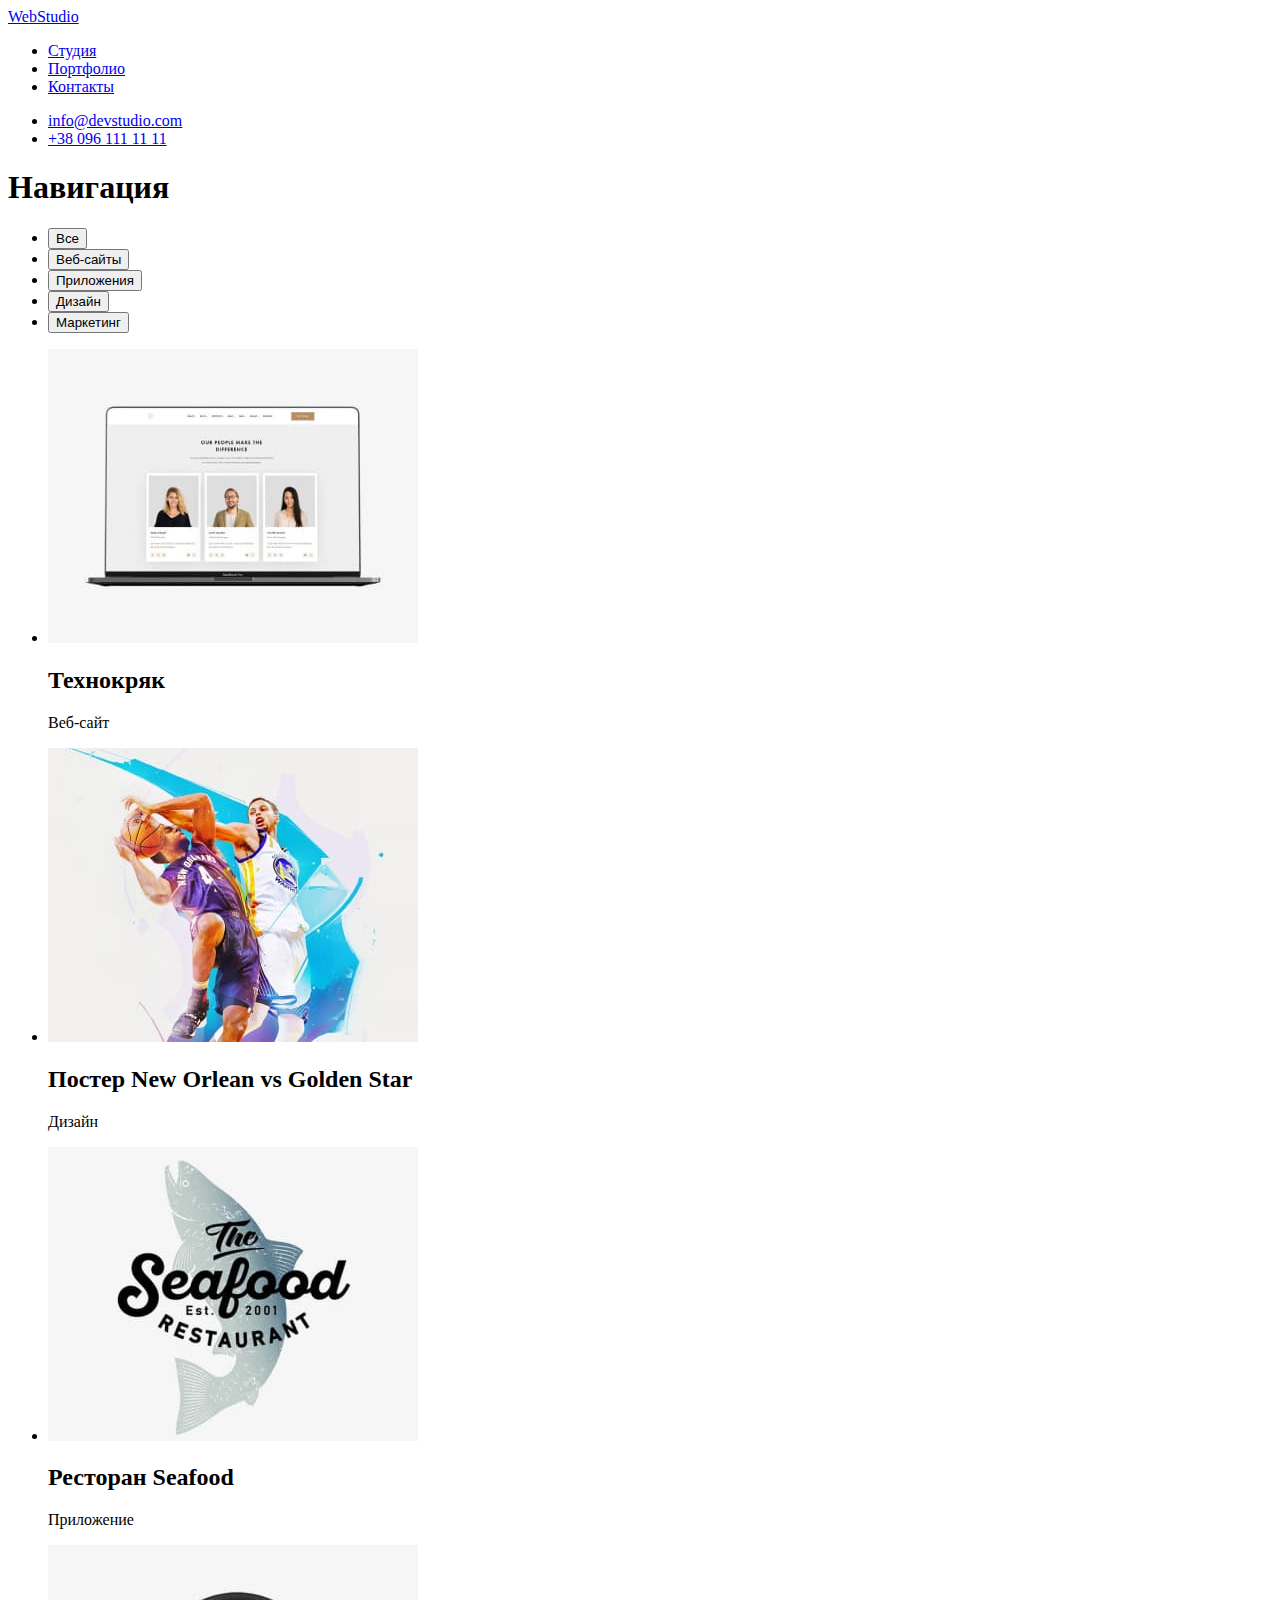
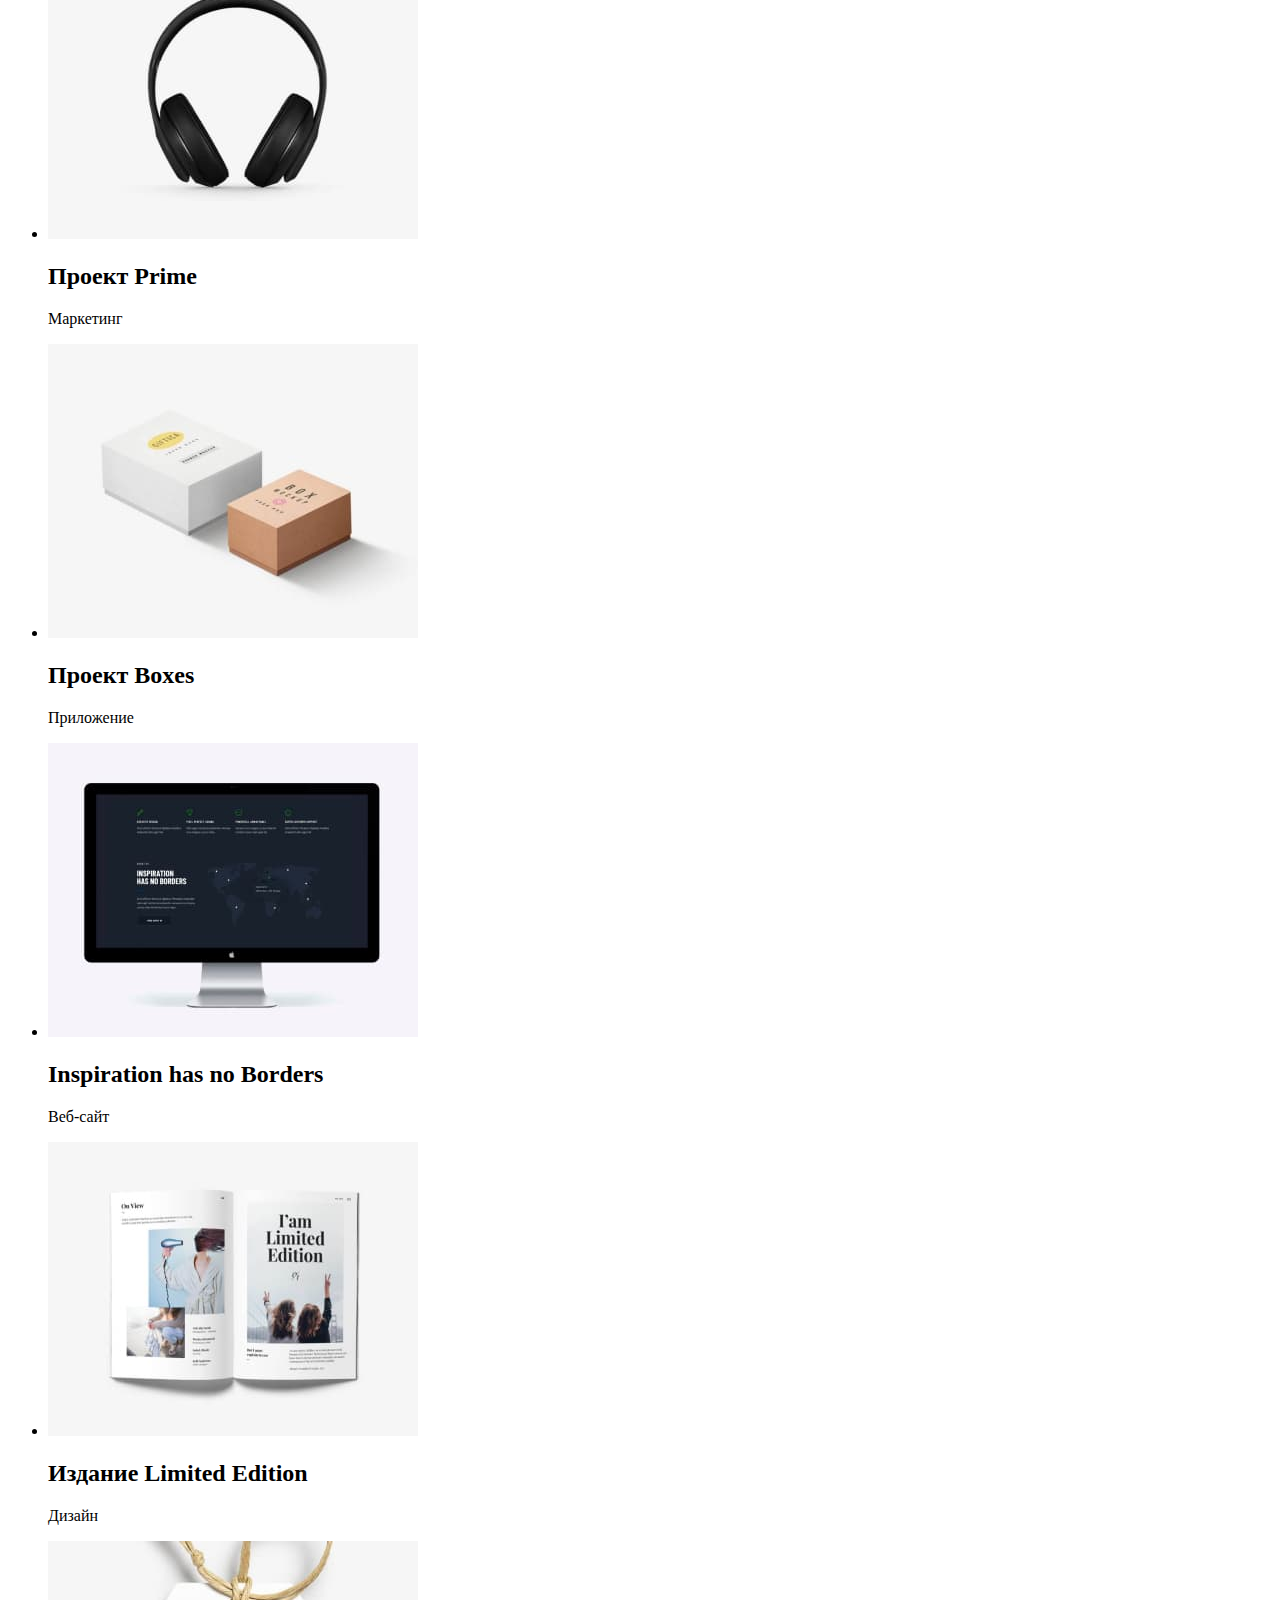
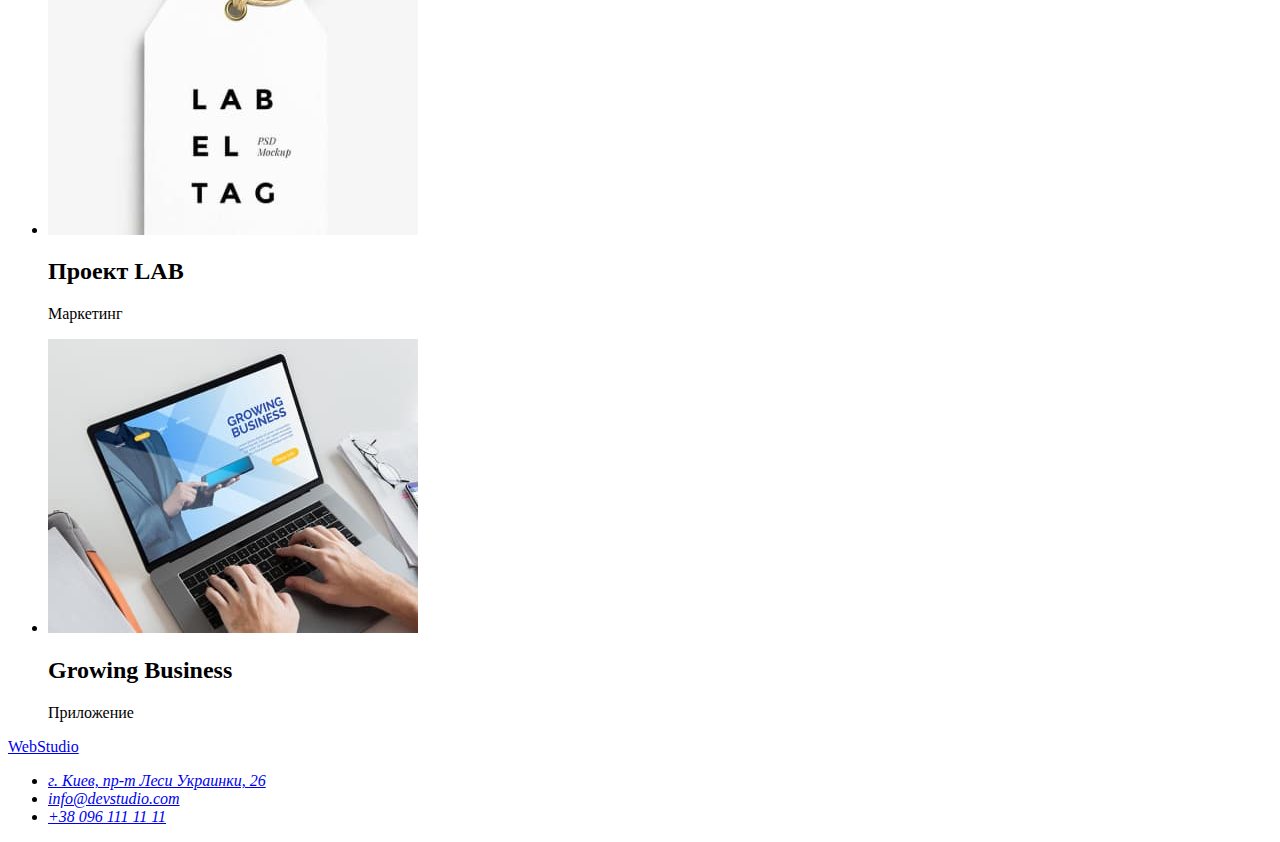
==== portfolio.html @ aaba1841 "inf_portfolio" ====
<!DOCTYPE html>
<html lang="ru">
<head>
    <meta charset="UTF-8">
    <meta http-equiv="X-UA-Compatible" content="IE=edge">
    <meta name="viewport" content="width=device-width, initial-scale=1.0">
    <title>Portfolio</title>
</head>
<body>
    <header>
        <nav>
            <a href="#">WebStudio</a>
            <ul>
                <li><a href="#">Студия</a></li>
                <li><a href="#">Портфолио</a></li>
                <li><a href="#">Контакты</a></li>
            </ul>
        </nav>
        <ul>
            <li><a href="mailto:info@devstudio.com">info@devstudio.com</a></li>
            <li><a href="tel:+380961111111">+38 096 111 11 11</a></li>
        </ul>
    </header>

    <main>
        <section>
            <h1>Навигация</h1>
            
                <ul>
                    <li><button type="button">Все</button></li>
                    <li><button type="button">Веб-сайты</button></li>
                    <li><button type="button">Приложения</button></li>
                    <li><button type="button">Дизайн</button></li>
                    <li><button type="button">Маркетинг</button></li>
                </ul>
            

            <ul>
                <li>
                    <img src="./images/project1.jpg" alt="Технокряк">
                    <h2>Технокряк</h2>
                    <p>Веб-сайт</p>
                </li>
                <li>
                    <img src="./images/project2.jpg" alt="Постер New Orlean vs Golden Star">
                    <h2>Постер New Orlean vs Golden Star</h2>
                    <p>Дизайн</p>
                </li>
                <li>
                    <img src="./images/project3.jpg" alt="Ресторан Seafood">
                    <h2>Ресторан Seafood</h2>
                    <p>Приложение</p>
                </li>
                <li>
                    <img src="./images/project4.jpg" alt="Проект Prime">
                    <h2>Проект Prime</h2>
                    <p>Маркетинг</p>
                </li>
                <li>
                    <img src="./images/project5.jpg" alt="Проект Boxes">
                    <h2>Проект Boxes</h2>
                    <p>Приложение</p>
                </li>
                <li>
                    <img src="./images/project6.jpg" alt="Inspiration has no Borders">
                    <h2>Inspiration has no Borders</h2>
                    <p>Веб-сайт</p>
                </li>
                <li>
                    <img src="./images/project7.jpg" alt="Издание Limited Edition">
                    <h2>Издание Limited Edition</h2>
                    <p>Дизайн</p>
                </li>
                <li>
                    <img src="./images/project8.jpg" alt="Проект LAB">
                    <h2>Проект LAB</h2>
                    <p>Маркетинг</p>
                </li>
                <li>
                    <img src="./images/project9.jpg" alt="Growing Business">
                    <h2>Growing Business</h2>
                    <p>Приложение</p>
                </li>
            </ul>
        </section>
    </main>
    <footer>
        <a href="#">WebStudio</a>
        <address>
            <ul>
                <li>
                    <a href="#">г. Киев, пр-т Леси Украинки, 26</a>
                </li>
                <li>
                    <a href="mailto:info@devstudio.com">info@devstudio.com</a>
                </li>
                <li>
                    <a href="tel:+380961111111">+38 096 111 11 11</a>
                </li>
            </ul>
        </address>
    </footer>
    
</body>
</html>
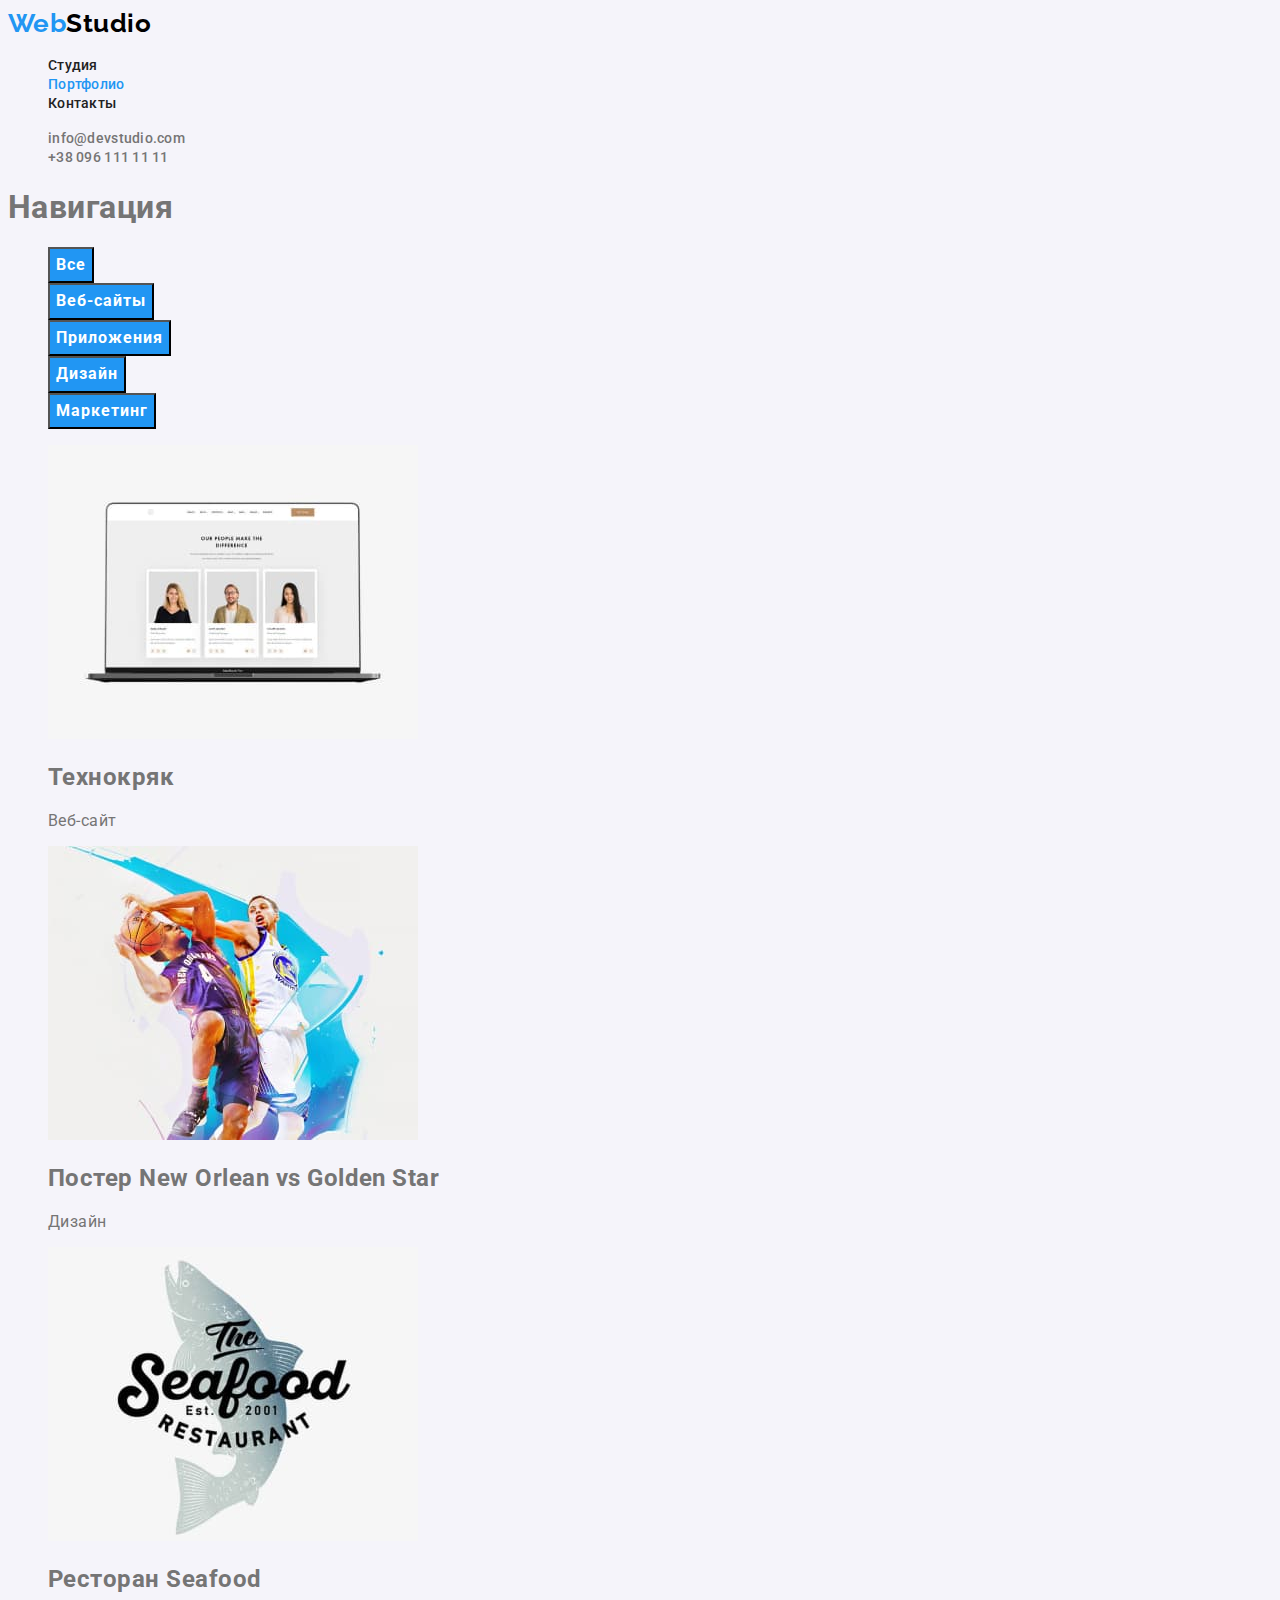
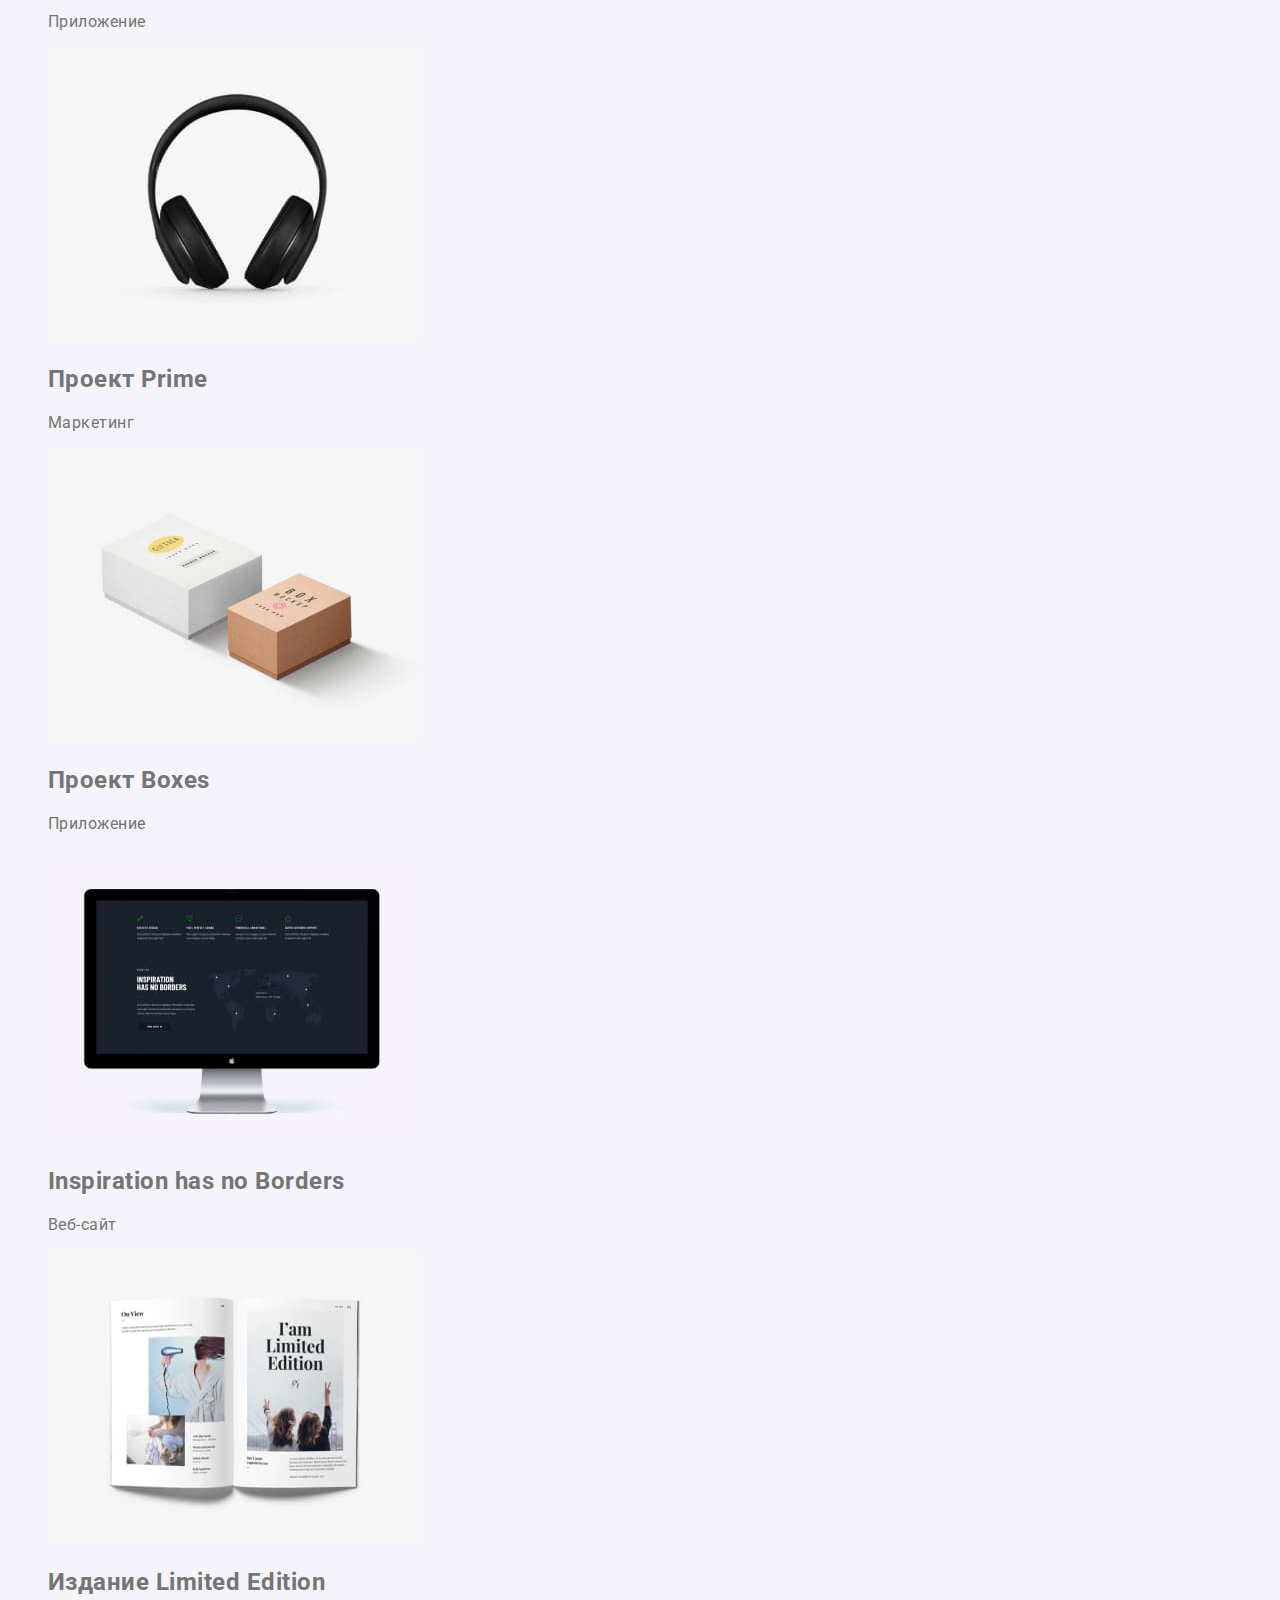
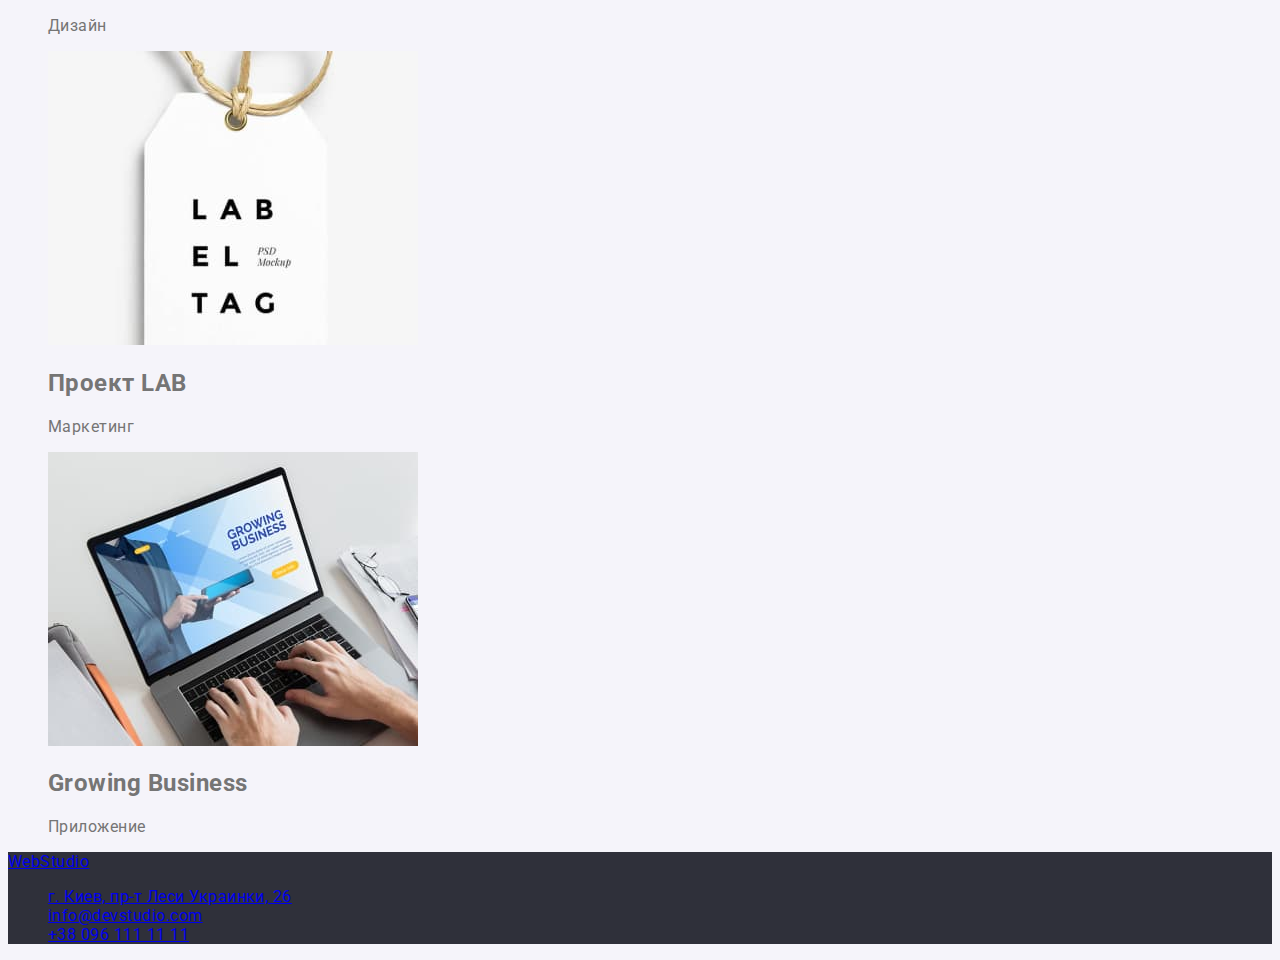
==== commit 427a95b8: "css_portfolio" ====
--- a/portfolio.html
+++ b/portfolio.html
@@ -5,20 +5,27 @@
     <meta http-equiv="X-UA-Compatible" content="IE=edge">
     <meta name="viewport" content="width=device-width, initial-scale=1.0">
     <title>Portfolio</title>
+    <link rel="preconnect" href="https://fonts.googleapis.com">
+    <link rel="preconnect" href="https://fonts.gstatic.com" crossorigin>
+    <link href="https://fonts.googleapis.com/css2?family=Raleway:wght@700&family=Roboto:wght@400;500;700;900&display=swap"
+        rel="stylesheet">
+    <link rel="stylesheet" href="./css/styles.css">
 </head>
 <body>
     <header>
         <nav>
-            <a href="#">WebStudio</a>
-            <ul>
-                <li><a href="#">Студия</a></li>
-                <li><a href="#">Портфолио</a></li>
-                <li><a href="#">Контакты</a></li>
+            <a href="#" class="logo">
+                <span class="logo-start">Web</span><span class="logo-end">Studio</span>
+            </a>
+            <ul class="site-nav">
+                <li><a href="./index.html" class="link">Студия</a></li>
+                <li><a href="#" class="link current">Портфолио</a></li>
+                <li><a href="#" class="link">Контакты</a></li>
             </ul>
         </nav>
-        <ul>
-            <li><a href="mailto:info@devstudio.com">info@devstudio.com</a></li>
-            <li><a href="tel:+380961111111">+38 096 111 11 11</a></li>
+        <ul class="site-contacts">
+            <li><a href="mailto:info@devstudio.com" class="contacts-link">info@devstudio.com</a></li>
+            <li><a href="tel:+380961111111" class="contacts-link">+38 096 111 11 11</a></li>
         </ul>
     </header>
 
--- a/css/styles.css
+++ b/css/styles.css
@@ -0,0 +1,244 @@
+/* Цвет основного текста #212121; */
+/* Вторичний цвет текста #757575 */
+/* белый #FFFFFF */
+/* акцент #2196F3 */
+/* белый с прозрачностью rgba(255, 255, 255, 0.6); */
+/* лого верхнее чисто черный 000000 */
+/* основной фон белый #F5F4FA */
+/* вторичный фон #2F303A; */
+
+:root {
+    --title-text-color: #212121;
+    --acent-text-color: #2196F3;
+    --secondary-text-colar: #757575;
+    --black-text-color: #000000;
+    --white-text-color: #FFFFFF;
+    --secondary-background-color: #2F303A;
+    --primery-background-color: #F5F4FA;
+    --cont-list-colar: rgba(255, 255, 255, 0.6);
+    
+}
+
+
+
+
+
+
+
+body{
+    color: var(--secondary-text-colar);
+    background-color: var(--primery-background-color);
+    font-family: 'Roboto', sans-serif;
+    letter-spacing: 0.03em;
+    
+}
+
+/* Убираю точки в списках */
+ul{
+    list-style: none;
+    
+}
+
+/* logo */
+.logo{
+    font-family: 'Raleway', sans-serif;
+    text-decoration: none;
+    font-weight: 700;
+    font-size: 26px;
+    line-height: 1.2;
+    
+}
+
+.logo .logo-start{
+    color: var(--acent-text-color);
+}
+
+.logo .logo-end{
+    color: var(--black-text-color);
+}
+
+/* site nav */
+.site-nav a{
+    text-decoration: none;
+}
+
+.site-nav .link{
+    color: var(--title-text-color);
+    font-weight: 500;
+    font-size: 14px;
+    line-height: 1.14;
+    letter-spacing: 0.02em;
+}
+
+.site-nav .link:hover,
+.site-nav .link:focus{
+    color: var(--acent-text-color);
+}
+
+.site-nav .link.current{
+    color: var(--acent-text-color);
+}
+
+/* контакты */
+.site-contacts a{
+    text-decoration: none;
+}
+
+.site-contacts .contacts-link{
+    color: var(--secondary-text-colar);
+    font-weight: 500;
+    font-size: 14px;
+    line-height: 1.14;
+    letter-spacing: 0.02em;
+}
+
+.site-contacts .contacts-link:hover,
+.site-contacts .contacts-link:focus{
+    color: var(--acent-text-color);
+}
+
+/* hero */
+.hero{
+    background-color: var(--secondary-background-color);
+}
+
+.hero-title{
+    color: var(--white-text-color);
+    font-weight: 900;
+    font-size: 44px;
+    line-height: 1.36;
+    text-align: center;
+    letter-spacing: 0.06em;
+    text-transform: uppercase;
+}
+
+
+/* секции */
+.section-title{
+    color: var(--title-text-color);
+    font-weight: 700;
+    font-size: 14px;
+    line-height: 1.14;
+    text-transform: uppercase;
+}
+
+/* features */
+.feature-list .list{
+    color: var(--title-text-color);
+    font-weight: 700;
+    font-size: 14px;
+    line-height: 1.14;
+    text-transform: uppercase;
+}
+
+.text-list{
+    font-weight: 400;
+    font-size: 14px;
+    line-height: 1.7;   
+}
+
+/* workers */
+.worker-list .worker{
+    color: var(--title-text-color);
+}
+
+.worker{
+    font-weight: 500;
+    font-size: 16px;
+    line-height: 1.18;
+    text-align: center;    
+}
+
+.work-position{
+    font-weight: 400;
+    font-size: 16px;
+    line-height: 1.18;
+    text-align: center;     
+}
+
+/* fotter */
+
+footer{
+    background-color: var(--secondary-background-color);
+}
+
+/* fotter-logo */
+.logo-footer{
+    font-family: 'Raleway', sans-serif;
+    text-decoration: none;
+    font-weight: 700;
+    font-size: 26px;
+    line-height: 1.2;
+        
+    
+        
+}
+
+
+.logo-footer .logo-footer-start{
+    color: var(--acent-text-color);
+}
+
+.logo-footer .logo-footer-end{
+    color: var(--white-text-color);
+}
+
+/* fotter-contacts */
+.contacts-nav a{
+    text-decoration: none;
+}
+
+.contacts-nav .place-list{
+    color: var(--white-text-color);
+    font-weight: 400;
+    font-size: 14px;
+    line-height: 1.7;   
+}
+
+.contacts-nav .place-list:hover,
+.contacts-nav .place-list:focus{
+    color: var(--acent-text-color);
+}
+
+.contacts-nav .cont-list{
+    color: var(--cont-list-colar);
+    font-weight: 400;
+    font-size: 14px;
+    line-height: 1.7;     
+}
+
+.contacts-nav .cont-list:hover,
+.contacts-nav .cont-list:focus{
+    color: var(--acent-text-color);
+}
+
+address{
+    font-style: normal;
+    
+}
+
+button{
+    background-color: var(--acent-text-color);
+    color: var(--white-text-color);
+    cursor: pointer;
+    font-family: inherit;
+    font-weight: 700;
+    font-size: 16px;
+    line-height: 1.9;
+    display: flex;
+    align-items: center;
+    text-align: center;
+    letter-spacing: 0.06em;
+}
+
+button:hover,
+button:focus{
+    background-color: #188CE8;
+}
+
+
+
+/* PORTFOLIO */
+
+
+
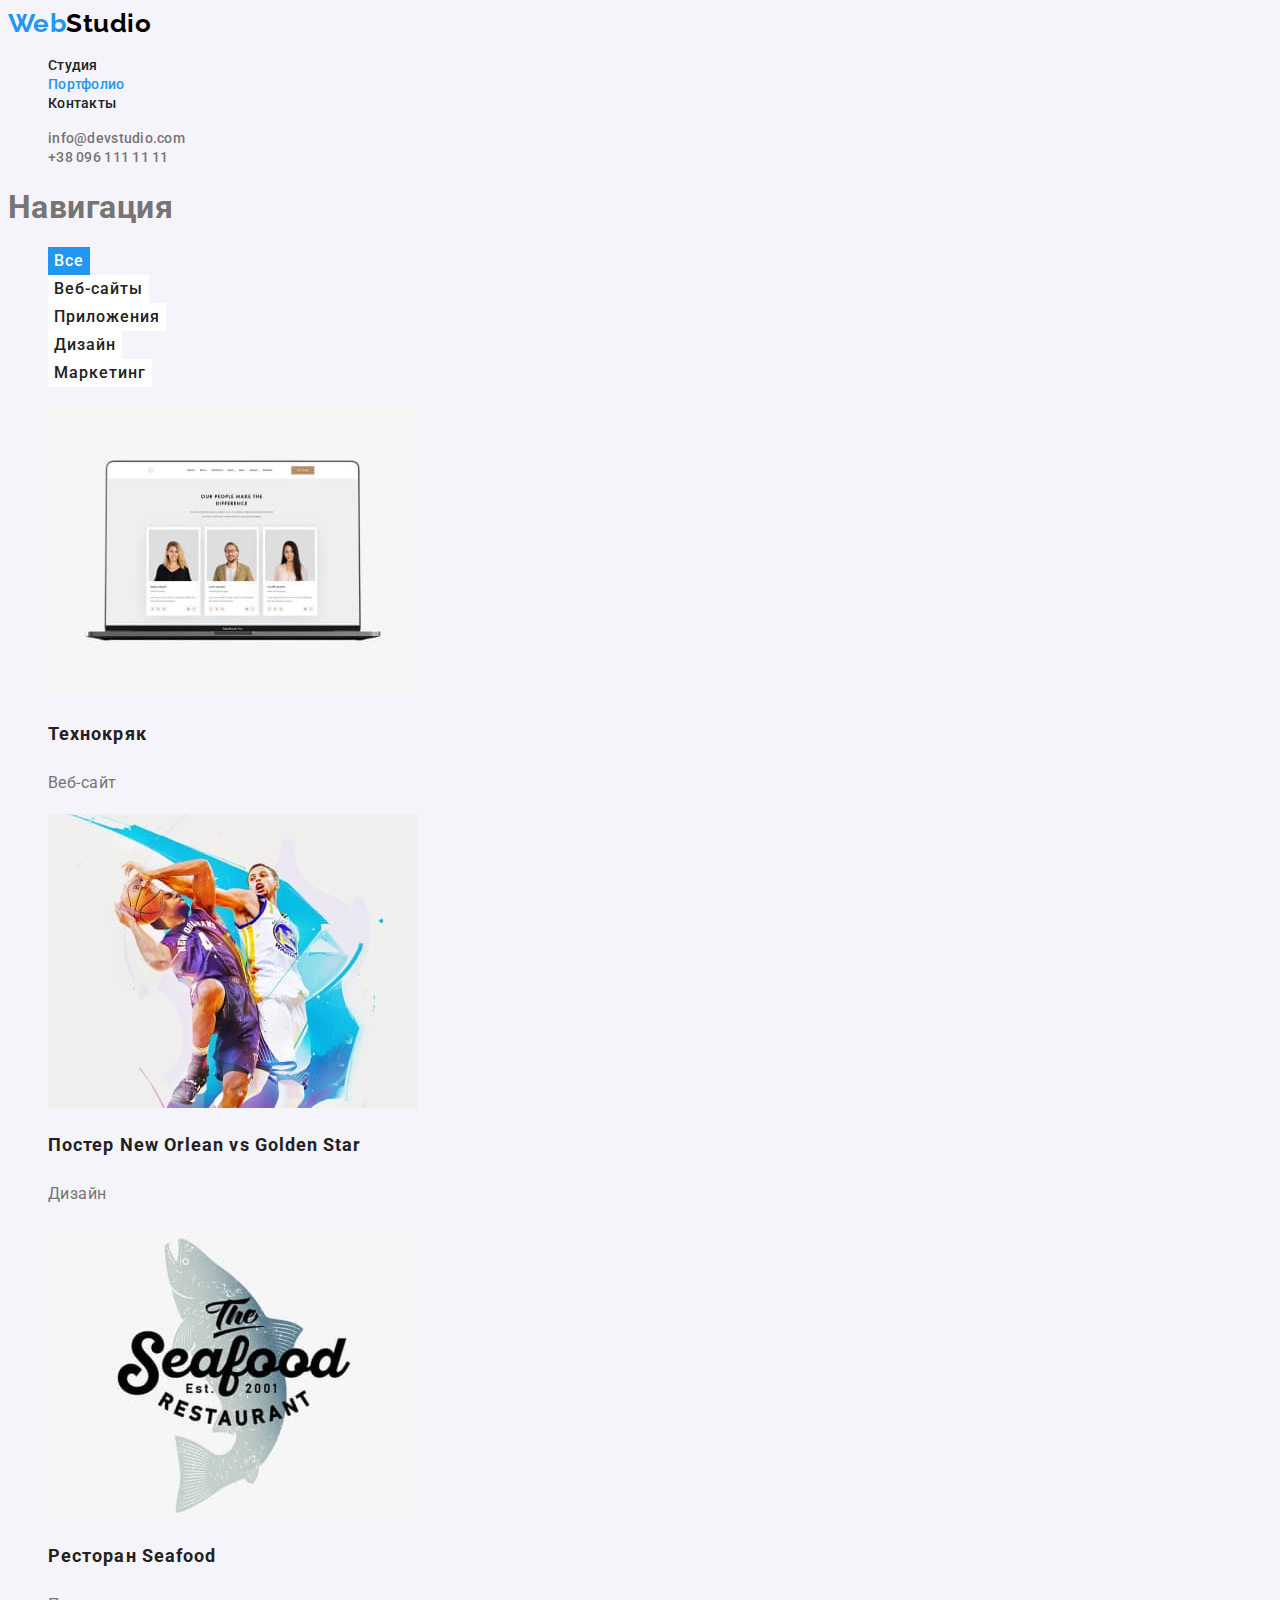
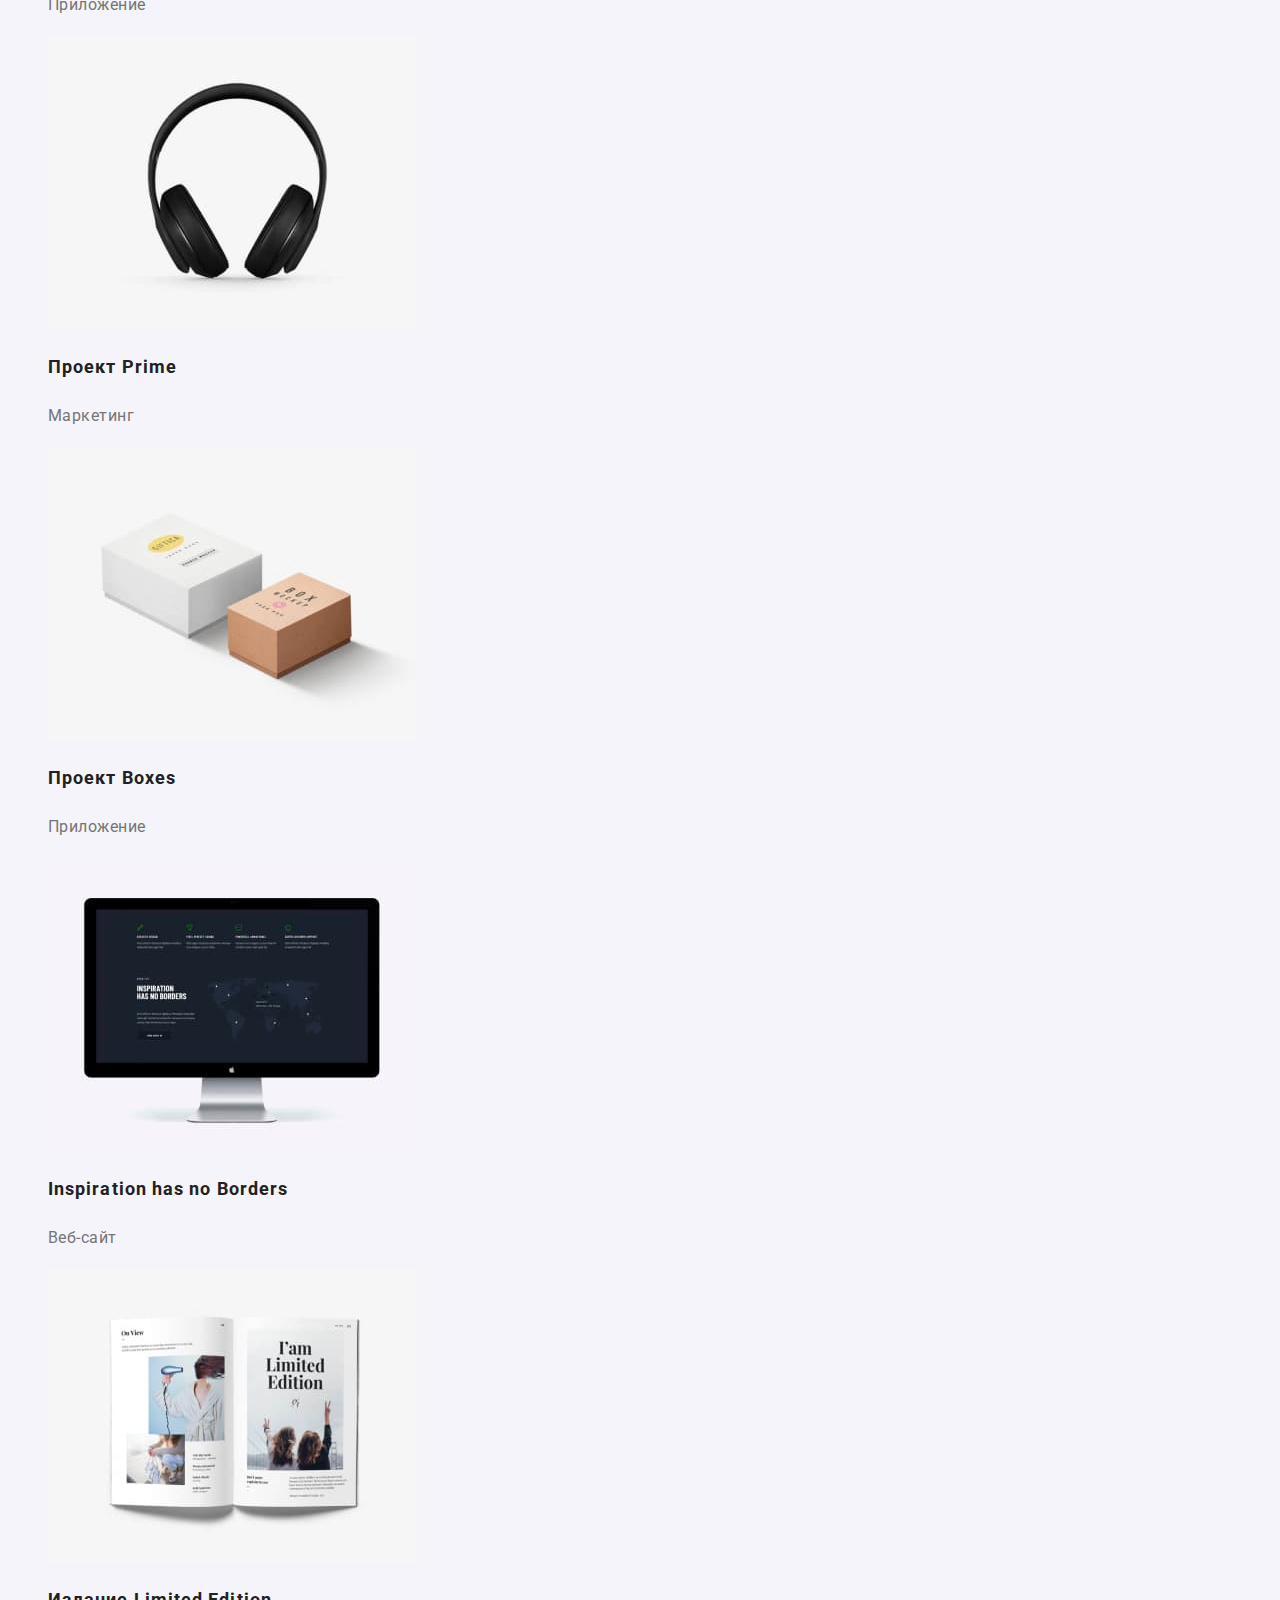
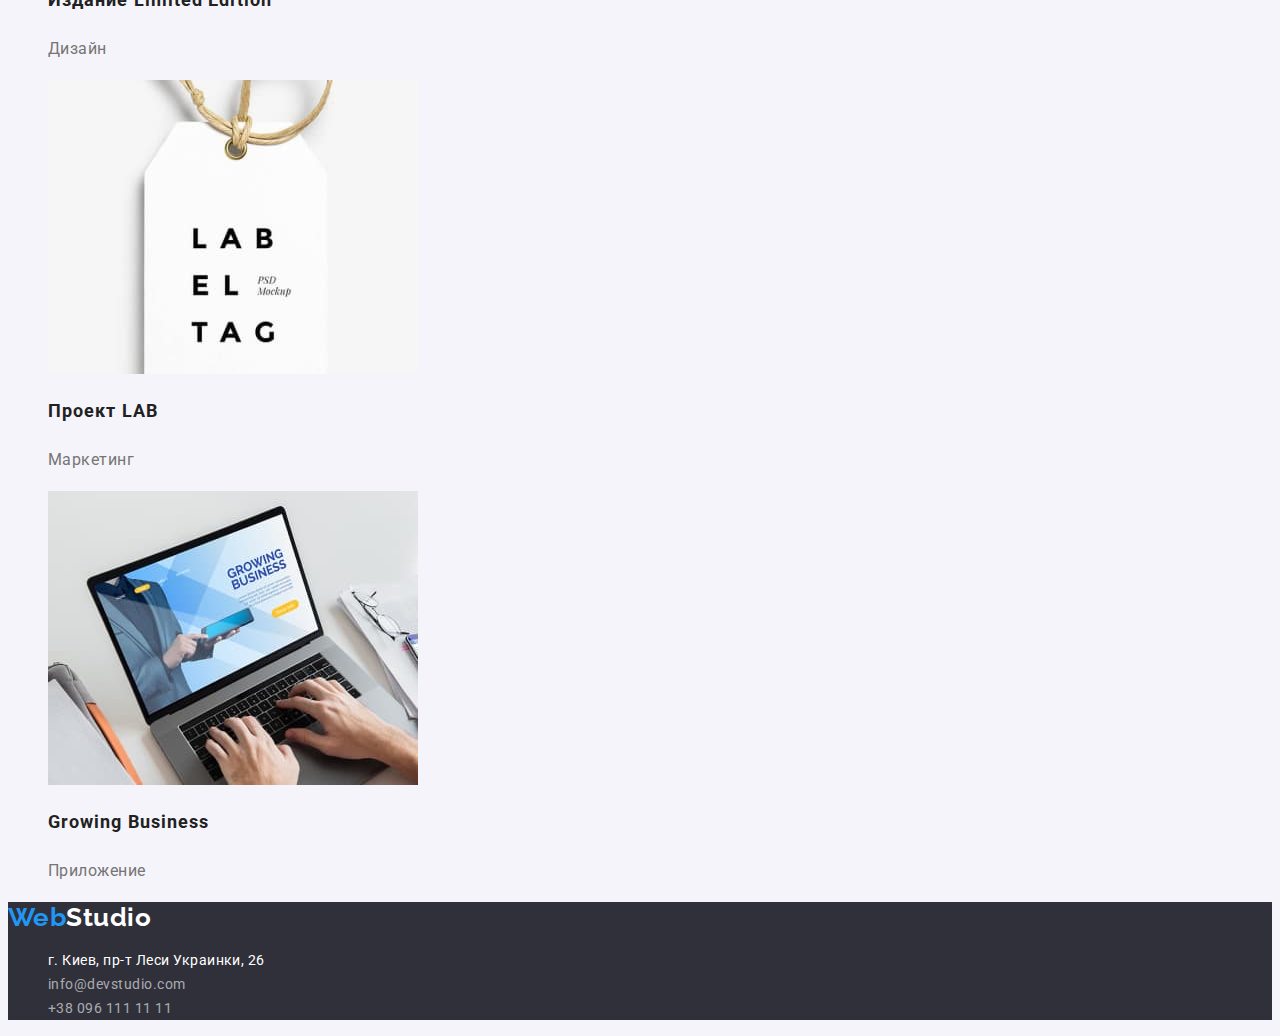
==== commit a2e89188: "css_portfolio" ====
--- a/portfolio.html
+++ b/portfolio.html
@@ -33,76 +33,78 @@
         <section>
             <h1>Навигация</h1>
             
-                <ul>
-                    <li><button type="button">Все</button></li>
-                    <li><button type="button">Веб-сайты</button></li>
-                    <li><button type="button">Приложения</button></li>
-                    <li><button type="button">Дизайн</button></li>
-                    <li><button type="button">Маркетинг</button></li>
+                <ul class="button-nav">
+                    <li><button type="button" class="button-list current">Все</button></li>
+                    <li><button type="button" class="button-list">Веб-сайты</button></li>
+                    <li><button type="button" class="button-list">Приложения</button></li>
+                    <li><button type="button" class="button-list">Дизайн</button></li>
+                    <li><button type="button" class="button-list">Маркетинг</button></li>
                 </ul>
             
 
-            <ul>
+            <ul class="projects">
                 <li>
                     <img src="./images/project1.jpg" alt="Технокряк">
-                    <h2>Технокряк</h2>
-                    <p>Веб-сайт</p>
+                    <h2 class="project-title">Технокряк</h2>
+                    <p class="project-list">Веб-сайт</p>
                 </li>
                 <li>
                     <img src="./images/project2.jpg" alt="Постер New Orlean vs Golden Star">
-                    <h2>Постер New Orlean vs Golden Star</h2>
-                    <p>Дизайн</p>
+                    <h2 class="project-title">Постер New Orlean vs Golden Star</h2>
+                    <p class="project-list">Дизайн</p>
                 </li>
                 <li>
                     <img src="./images/project3.jpg" alt="Ресторан Seafood">
-                    <h2>Ресторан Seafood</h2>
-                    <p>Приложение</p>
+                    <h2 class="project-title">Ресторан Seafood</h2>
+                    <p class="project-list">Приложение</p>
                 </li>
                 <li>
                     <img src="./images/project4.jpg" alt="Проект Prime">
-                    <h2>Проект Prime</h2>
-                    <p>Маркетинг</p>
+                    <h2 class="project-title">Проект Prime</h2>
+                    <p class="project-list">Маркетинг</p>
                 </li>
                 <li>
                     <img src="./images/project5.jpg" alt="Проект Boxes">
-                    <h2>Проект Boxes</h2>
-                    <p>Приложение</p>
+                    <h2 class="project-title">Проект Boxes</h2>
+                    <p class="project-list">Приложение</p>
                 </li>
                 <li>
                     <img src="./images/project6.jpg" alt="Inspiration has no Borders">
-                    <h2>Inspiration has no Borders</h2>
-                    <p>Веб-сайт</p>
+                    <h2 class="project-title">Inspiration has no Borders</h2>
+                    <p class="project-list">Веб-сайт</p>
                 </li>
                 <li>
                     <img src="./images/project7.jpg" alt="Издание Limited Edition">
-                    <h2>Издание Limited Edition</h2>
-                    <p>Дизайн</p>
+                    <h2 class="project-title">Издание Limited Edition</h2>
+                    <p class="project-list">Дизайн</p>
                 </li>
                 <li>
                     <img src="./images/project8.jpg" alt="Проект LAB">
-                    <h2>Проект LAB</h2>
-                    <p>Маркетинг</p>
+                    <h2 class="project-title">Проект LAB</h2>
+                    <p class="project-list">Маркетинг</p>
                 </li>
                 <li>
                     <img src="./images/project9.jpg" alt="Growing Business">
-                    <h2>Growing Business</h2>
-                    <p>Приложение</p>
+                    <h2 class="project-title">Growing Business</h2>
+                    <p class="project-list">Приложение</p>
                 </li>
             </ul>
         </section>
     </main>
     <footer>
-        <a href="#">WebStudio</a>
+        <a href="#" class="logo-footer">
+            <span class="logo-footer-start">Web</span><span class="logo-footer-end">Studio</span>
+        </a>
         <address>
-            <ul>
+            <ul class="contacts-nav">
                 <li>
-                    <a href="#">г. Киев, пр-т Леси Украинки, 26</a>
+                    <a href="#" class="place-list">г. Киев, пр-т Леси Украинки, 26</a>
                 </li>
                 <li>
-                    <a href="mailto:info@devstudio.com">info@devstudio.com</a>
+                    <a href="mailto:info@devstudio.com " class="cont-list">info@devstudio.com</a>
                 </li>
                 <li>
-                    <a href="tel:+380961111111">+38 096 111 11 11</a>
+                    <a href="tel:+380961111111" class="cont-list">+38 096 111 11 11</a>
                 </li>
             </ul>
         </address>
--- a/css/styles.css
+++ b/css/styles.css
@@ -16,6 +16,7 @@
     --secondary-background-color: #2F303A;
     --primery-background-color: #F5F4FA;
     --cont-list-colar: rgba(255, 255, 255, 0.6);
+    --bg-buttom-colar: #188CE8;
     
 }
 
@@ -233,12 +234,53 @@
 
 button:hover,
 button:focus{
-    background-color: #188CE8;
+    background-color: var(--bg-buttom-colar);
 }
 
 
 
 /* PORTFOLIO */
 
-
-
+/* Кнопки в портфолио */
+
+.button-nav .button-list{
+    background-color: var(--white-text-color) ;
+    color: var(--title-text-color);
+    cursor: pointer;
+    font-family: inherit;
+    border: none;
+    font-weight: 500;
+    font-size: 16px;
+    line-height: 1.62;
+    text-align: center; 
+}
+
+.button-list:hover,
+.button-list:focus{
+    background-color: var(--acent-text-color);
+    color: var(--white-text-color);
+
+}
+
+.button-list.current{
+    background-color: var(--acent-text-color);
+    color: var(--white-text-color);
+}
+
+
+/* Projects */
+
+.projects .project-title{
+    color: var(--title-text-color);
+    font-weight: 700;
+    font-size: 18px;
+    line-height: 2;
+    letter-spacing: 0.06em;
+}
+
+.project-list{
+    color: var(--secondary-text-colar);
+    font-weight: 400;
+    font-size: 16px;
+    line-height: 1.88;  
+}